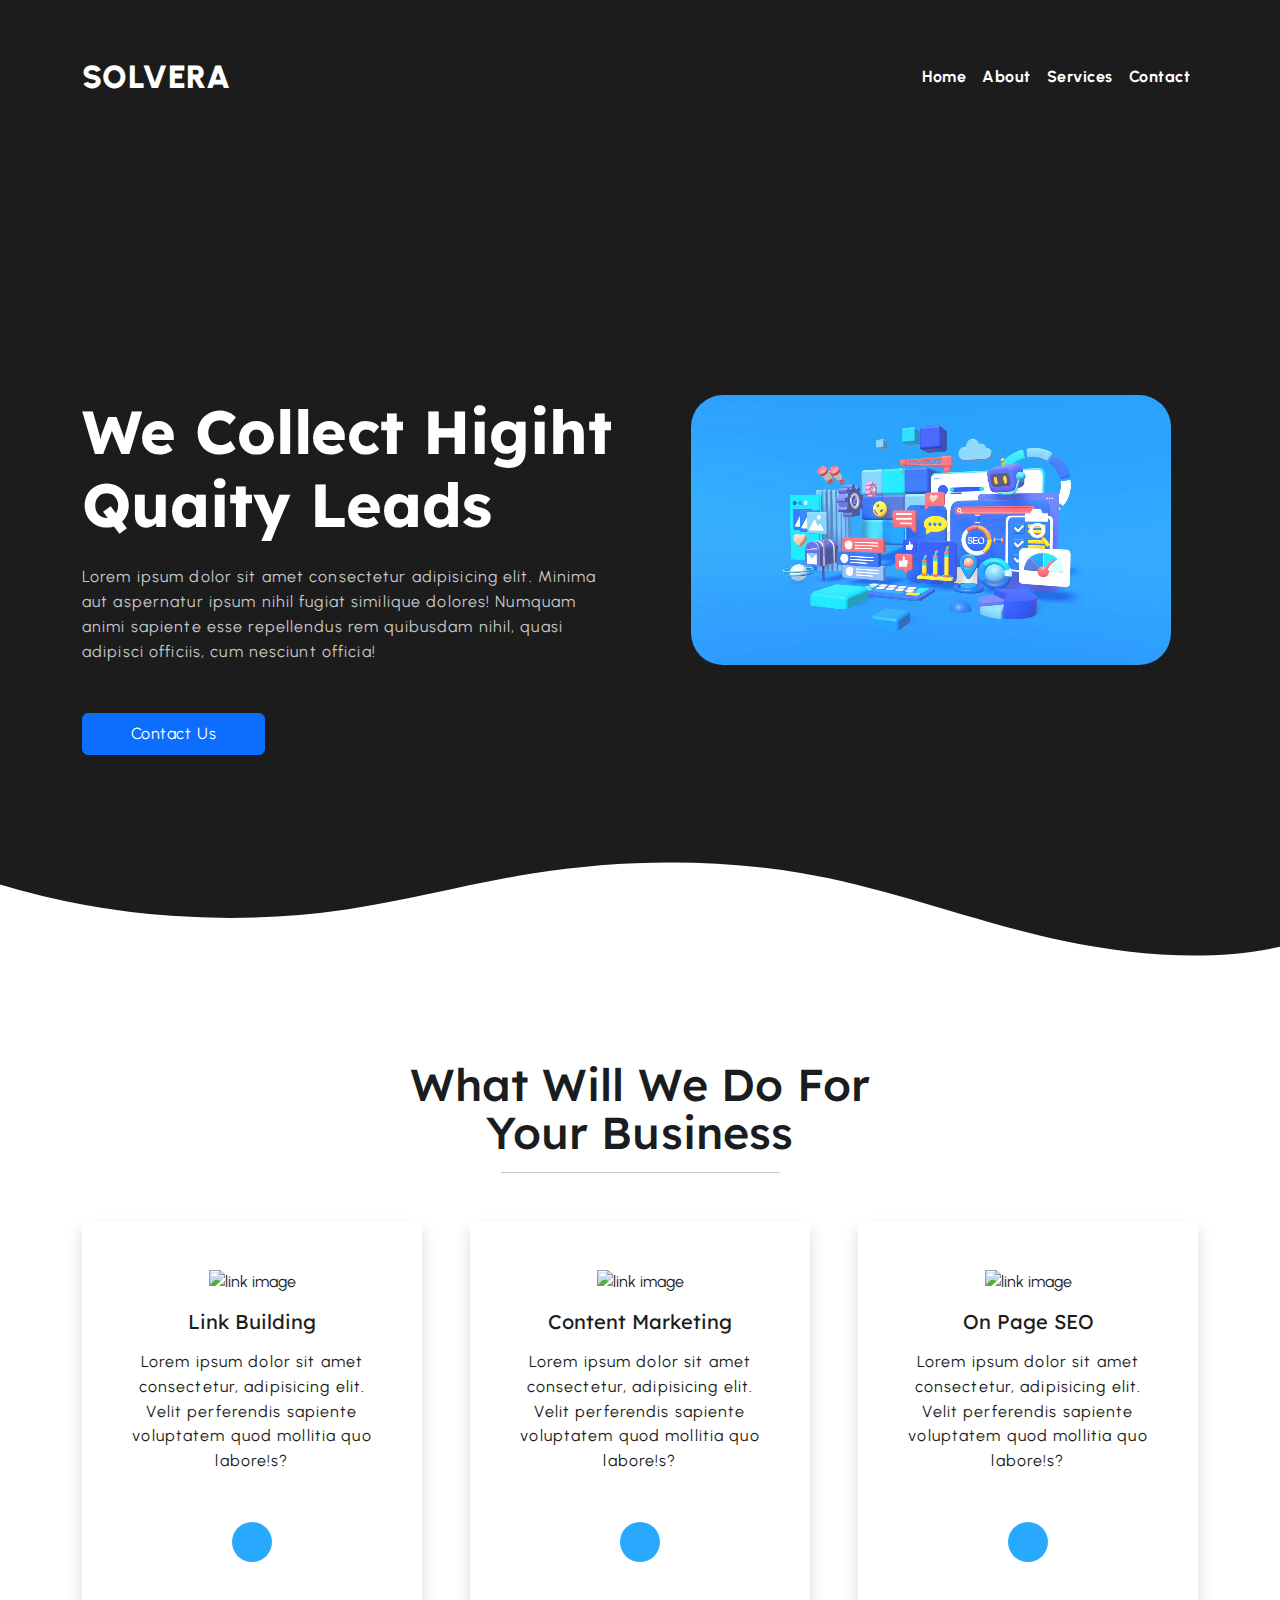
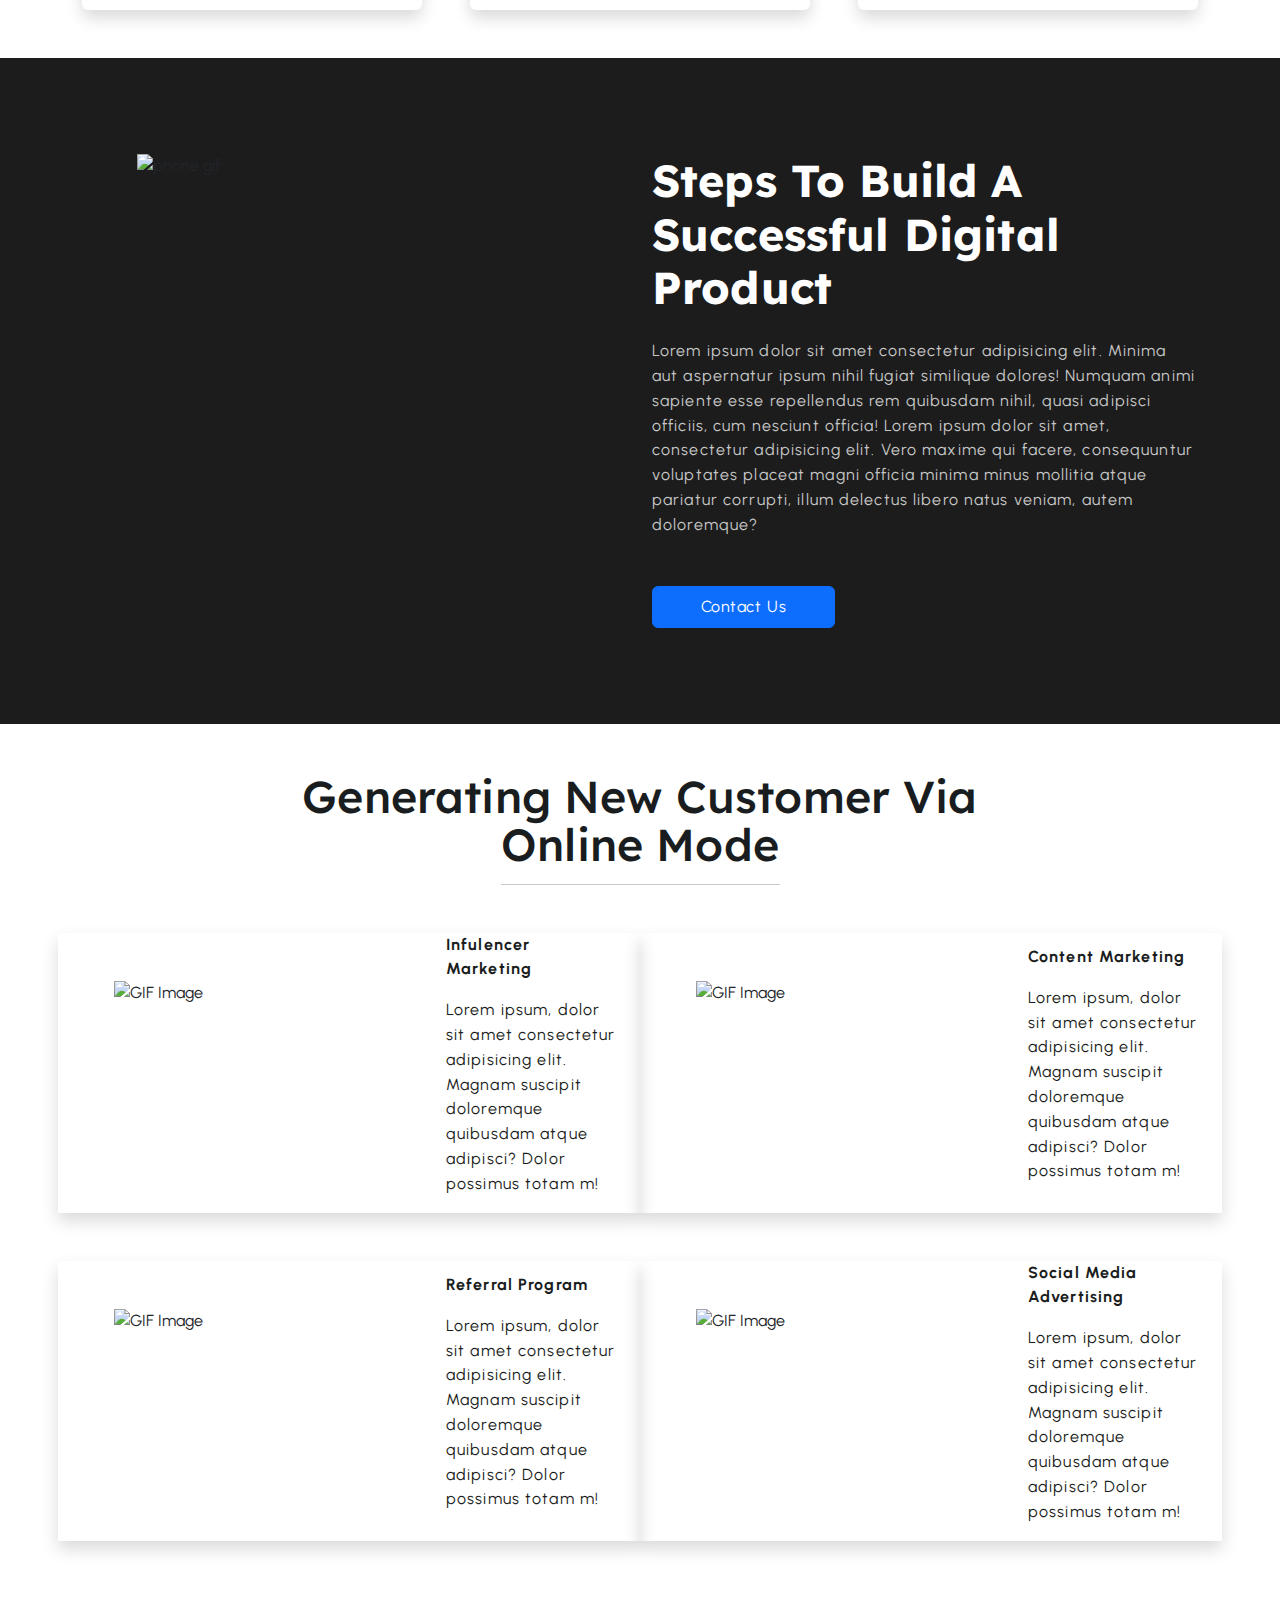
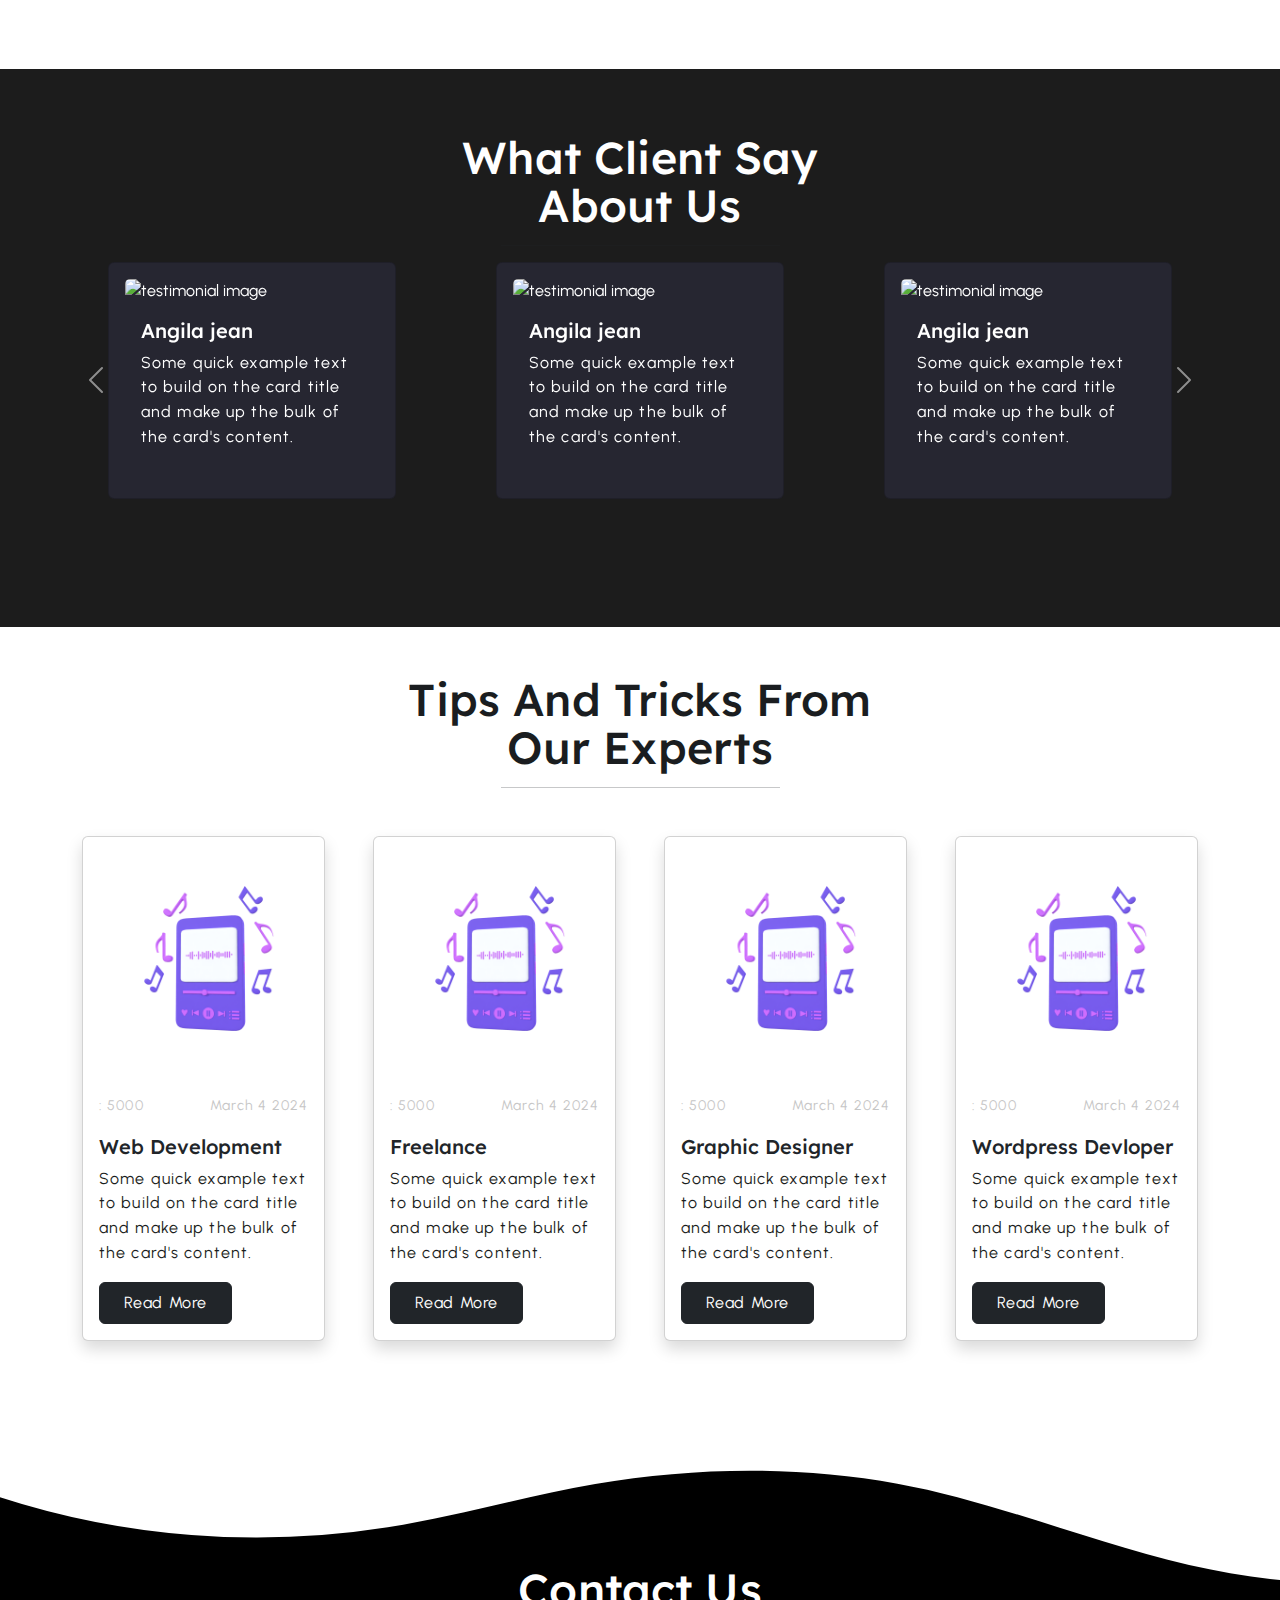
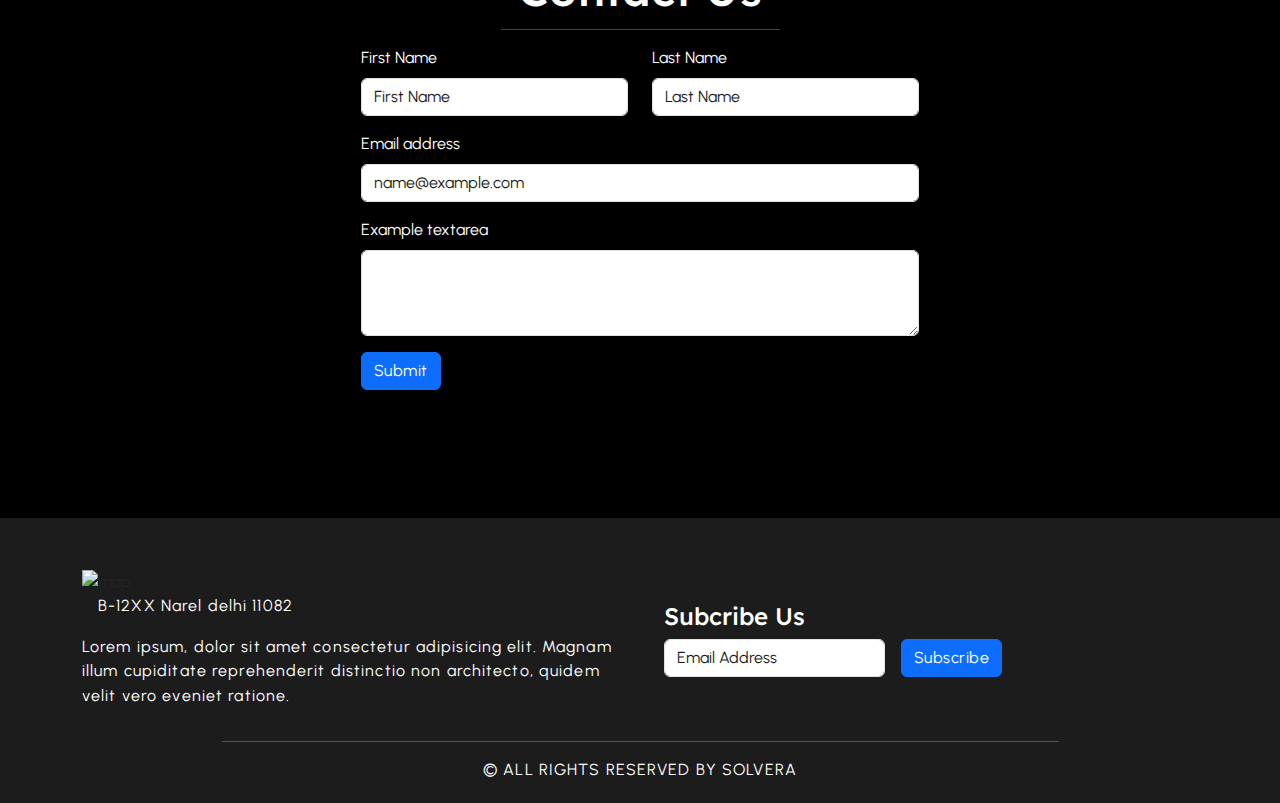
==== index.html @ 8ff08bad "first commit" ====
<!DOCTYPE html>
<html lang="en">
  <head>
    <meta charset="UTF-8" />
    <meta http-equiv="X-UA-Compatible" content="IE=edge" />
    <meta name="viewport" content="width=device-width, initial-scale=1.0" />
    <link
      rel="stylesheet"
      href="https://cdnjs.cloudflare.com/ajax/libs/font-awesome/6.5.2/css/all.min.css"
      integrity="sha512-SnH5WK+bZxgPHs44uWIX+LLJAJ9/2PkPKZ5QiAj6Ta86w+fsb2TkcmfRyVX3pBnMFcV7oQPJkl9QevSCWr3W6A=="
      crossorigin="anonymous"
      referrerpolicy="no-referrer"
    />
    <link
      href="https://cdn.jsdelivr.net/npm/bootstrap@5.3.3/dist/css/bootstrap.min.css"
      rel="stylesheet"
      integrity="sha384-QWTKZyjpPEjISv5WaRU9OFeRpok6YctnYmDr5pNlyT2bRjXh0JMhjY6hW+ALEwIH"
      crossorigin="anonymous"
    />
    <link rel="stylesheet" href="style.css" />
    <title>SOLVERA</title>
  </head>
  <body>
    <header>
      <!-- Navbar code start  -->
      <nav class="navbar navbar-expand-lg bg-color py-lg-5 pt-lg-5">
        <div class="container">
          <a class="navbar-brand text-white nav-logo" href="#">SOLVERA</a>
          <button
            class="navbar-toggler bg-white"
            type="button"
            data-bs-toggle="collapse"
            data-bs-target="#navbarSupportedContent"
            aria-controls="navbarSupportedContent"
            aria-expanded="false"
            aria-label="Toggle navigation"
          >
            <span class="navbar-toggler-icon"></span>
          </button>
          <div class="collapse navbar-collapse" id="navbarSupportedContent">
            <ul class="navbar-nav ms-auto mb-2 mb-lg-0">
              <li class="nav-item">
                <a
                  class="nav-link text-capitalize container-fluid"
                  href="#"
                  >Home</a
                >
              </li>
              <li class="nav-item">
                <a class="nav-link text-capitalize" href="#about">About</a>
              </li>
              <li class="nav-item">
                <a class="nav-link text-capitalize" href="#services">Services</a>
              </li>
              <li class="nav-item">
                <a class="nav-link text-capitalize" href="#contact-us">Contact</a>
              </li>
            </ul>
          </div>
        </div>
      </nav>
      <!-- Navbar code end -->
    </header>

    <main>
      <section class="bg-main bg-color hero-section py-md-3">
        <div class="container">
          <!-- hero section content start -->
          <div class="row g-5">
            <div
              class="col-12 col-lg-6 d-flex flex-column justify-content-lg-center align-items-lg-start justify-content-md-start"
            >
              <h1 class="text-capitalize fw-bolder text-white">
                We Collect Higiht Quaity Leads
              </h1>
              <p class="mt-3 mb-5 para-width text-light-grey">
                Lorem ipsum dolor sit amet consectetur adipisicing elit. Minima
                aut aspernatur ipsum nihil fugiat similique dolores! Numquam
                animi sapiente esse repellendus rem quibusdam nihil, quasi
                adipisci officiis, cum nesciunt officia!
              </p>
              <div class="text-center w-100 text-md-start">
                <button
                  type="button"
                  class="btn btn-primary px-5 py-2"
                  data-bs-toggle="tooltip"
                  data-bs-title="Contact Now"
                >
                  Contact Us
                </button>
              </div>
            </div>
            <!-- hero section content End -->

            <!-- hero section Video Start -->
            <div class="col-12 col-lg-6">
              <div class="text-center">
                <video
                  class="text-capitalize hero-video"
                  src="/images/hero.mp4"
                  loop
                  muted
                  autoplay
                >
                  Your Browser Does not support Video
                </video>
              </div>
            </div>
            <!-- hero section Video End -->
          </div>
        </div>
        <div class="custom-shape-divider-bottom-1720023391">
          <svg
            data-name="Layer 1"
            xmlns="http://www.w3.org/2000/svg"
            viewBox="0 0 1200 120"
            preserveAspectRatio="none"
          >
            <path
              d="M985.66,92.83C906.67,72,823.78,31,743.84,14.19c-82.26-17.34-168.06-16.33-250.45.39-57.84,11.73-114,31.07-172,41.86A600.21,600.21,0,0,1,0,27.35V120H1200V95.8C1132.19,118.92,1055.71,111.31,985.66,92.83Z"
              class="shape-fill"
            ></path>
          </svg>
        </div>
      </section>

      <section id="services" class="services">
        <div class="container text-center commmon-title fw-bold">
          <h2 class="common-heading text-capitalize">
            what will we do for <br />
            your business
          </h2>
          <hr class="w-25 mx-auto" />
        </div>
        <div class="container mt-5">
          <div class="row g-5">
            <div class="col-12 col-lg-4">
              <div class="text-center card-box rounded-2 p-5 shadow">
                <img
                  src="/images/link.gif"
                  alt="link image"
                  class="img-fluid"
                  width="200px"
                />
                <h5 class="my-3 fw-normal text-capitalize">link building</h5>
                <p class="mb-5">
                  Lorem ipsum dolor sit amet consectetur, adipisicing elit.
                  Velit perferendis sapiente voluptatem quod mollitia quo
                  labore!s?
                </p>
                <div class="d-flex justify-content-center align-items-center">
                  <a
                    href="#"
                    class="icon-span rounded-circle d-flex justify-content-center align-items-center"
                  >
                    <i class="fa-solid fa-arrow-right-long"></i>
                  </a>
                </div>
              </div>
            </div>
            <div class="col-12 col-lg-4">
              <div class="text-center card-box rounded-2 p-5 shadow">
                <img
                  src="/images/speaker.gif"
                  alt="link image"
                  class="img-fluid"
                  width="200px"
                />
                <h5 class="my-3 fw-normal text-capitalize">
                  content marketing
                </h5>
                <p class="mb-5">
                  Lorem ipsum dolor sit amet consectetur, adipisicing elit.
                  Velit perferendis sapiente voluptatem quod mollitia quo
                  labore!s?
                </p>
                <div class="d-flex justify-content-center align-items-center">
                  <a
                    href="#"
                    class="icon-span rounded-circle d-flex justify-content-center align-items-center"
                  >
                    <i class="fa-solid fa-arrow-right-long"></i>
                  </a>
                </div>
              </div>
            </div>
            <div class="col-12 col-lg-4">
              <div class="text-center card-box rounded-2 p-5 shadow">
                <img
                  src="/images/seo.gif"
                  alt="link image"
                  class="img-fluid"
                  width="200px"
                />
                <h5 class="my-3 fw-normal text-capitalize">On page SEO</h5>
                <p class="mb-5">
                  Lorem ipsum dolor sit amet consectetur, adipisicing elit.
                  Velit perferendis sapiente voluptatem quod mollitia quo
                  labore!s?
                </p>
                <div class="d-flex justify-content-center align-items-center">
                  <a
                    href="#"
                    class="icon-span rounded-circle d-flex justify-content-center align-items-center"
                  >
                    <i class="fa-solid fa-arrow-right-long"></i>
                  </a>
                </div>
              </div>
            </div>
          </div>
        </div>
      </section>

      <section  class="bg-color more-info-section">
        <div class="container">
          <div class="row">
            <!-- digital section Image Start -->
            <div class="col-12 col-lg-6 img-section ">
              <figure class="d-flex align-items-center justify-content-center">
                <img
                  src="/images/phone.gif"
                  alt="phone gif"
                  class="img-fluid"
                />
              </figure>
            </div>
            <!-- digital section Image End -->

            <!-- digital section content start -->
            <div
              class="col-12 col-lg-6 d-flex flex-column justify-content-center align-items-start"
            >
              <h1 class="text-capitalize fw-bolder text-white common-heading">
                Steps to build a <br />
                successful digital product
              </h1>
              <p class="mt-3 mb-5 para-width text-light-grey">
                Lorem ipsum dolor sit amet consectetur adipisicing elit. Minima
                aut aspernatur ipsum nihil fugiat similique dolores! Numquam
                animi sapiente esse repellendus rem quibusdam nihil, quasi
                adipisci officiis, cum nesciunt officia! Lorem ipsum dolor sit
                amet, consectetur adipisicing elit. Vero maxime qui facere,
                consequuntur voluptates placeat magni officia minima minus
                mollitia atque pariatur corrupti, illum delectus libero natus
                veniam, autem doloremque?
              </p>
              <div class="text-center w-100 text-md-start">
                <button
                  type="button"
                  class="btn btn-primary px-5 py-2"
                  data-bs-toggle="tooltip"
                  data-bs-title="Contact Now"
                >
                  Contact Us
                </button>
              </div>
            </div>
            <!-- digital section content End -->
          </div>
        </div>
      </section>

      <!-- online mode section start  -->
      <section class="common-section business-section" id="online-section">
        <div class="container text-center commmon-title fw-bold mt-5 mb-5">
          <h2 class="common-heading text-capitalize">
            generating new customer via <br />
            online mode
          </h2>
          <hr class="w-25 mx-auto" />
        </div>
        <div class="container">
          <div class="row g-5">
            <div class="col-12 col-lg-6 d-flex shadow">
              <div class="px-3 py-5">
                <img
                  src="/images/phone.gif"
                  alt="GIF Image"
                  class="d-md-block d-none img-fluid mx-3"
                  width="300px"
                />
              </div>
              <div class="d-flex flex-column justify-content-center align-item">
                <p class="mb-3 fw-bolder text-capitalize">
                  infulencer marketing
                </p>
                <p>
                  Lorem ipsum, dolor sit amet consectetur adipisicing elit.
                  Magnam suscipit doloremque quibusdam atque adipisci? Dolor
                  possimus totam m!
                </p>
              </div>
            </div>
            <div class="col-12 col-lg-6 d-flex shadow">
              <div class="px-3 py-5">
                <img
                  src="/images/phone.gif"
                  alt="GIF Image"
                  class="d-md-block d-none img-fluid mx-3"
                  width="300px"
                />
              </div>
              <div class="d-flex flex-column justify-content-center align-item">
                <p class="mb-3 fw-bolder text-capitalize">content marketing</p>
                <p>
                  Lorem ipsum, dolor sit amet consectetur adipisicing elit.
                  Magnam suscipit doloremque quibusdam atque adipisci? Dolor
                  possimus totam m!
                </p>
              </div>
            </div>
            <div class="col-12 col-lg-6 d-flex shadow">
              <div class="px-3 py-5">
                <img
                  src="/images/phone.gif"
                  alt="GIF Image"
                  class="d-md-block d-none img-fluid mx-3"
                  width="300px"
                />
              </div>
              <div class="d-flex flex-column justify-content-center align-item">
                <p class="mb-3 fw-bolder text-capitalize">referral program</p>
                <p>
                  Lorem ipsum, dolor sit amet consectetur adipisicing elit.
                  Magnam suscipit doloremque quibusdam atque adipisci? Dolor
                  possimus totam m!
                </p>
              </div>
            </div>
            <div class="col-12 col-lg-6 d-flex shadow">
              <div class="px-3 py-5">
                <img
                  src="/images/phone.gif"
                  alt="GIF Image"
                  class="d-md-block d-none img-fluid mx-3"
                  width="300px"
                />
              </div>
              <div class="d-flex flex-column justify-content-center align-item">
                <p class="mb-3 fw-bolder text-capitalize">
                  social media advertising
                </p>
                <p>
                  Lorem ipsum, dolor sit amet consectetur adipisicing elit.
                  Magnam suscipit doloremque quibusdam atque adipisci? Dolor
                  possimus totam m!
                </p>
              </div>
            </div>
          </div>
        </div>
      </section>
      <!-- online mode section end  -->

      <!-- testimonial section start  -->
      <section id="about" class="common-section bg-color pt-3">
        <div class="container text-center commmon-title fw-bold mt-5">
          <h2 class="common-heading text-capitalize text-white">
            what client say<br />
            about us
          </h2>
          <hr class="w-25 mx-auto" />
        </div>

        <div
          id="carouselExampleAutoplaying"
          class="carousel slide"
          data-bs-ride="carousel"
        >
          <div class="carousel-inner">
            <div class="carousel-item active">
              <div class="container">
                <div class="row g-5">
                  <div class="col-lg-4 col-12 col-md-6">
                    <div
                      class="d-flex justify-content-center align-items-center"
                    >
                      <div class="card p-3" style="width: 18rem">
                        <img
                          src="https://images.pexels.com/photos/415829/pexels-photo-415829.jpeg?auto=compress&cs=tinysrgb&w=1260&h=750&dpr=1"
                          class="card-img-top"
                          alt="testimonial image"
                        />
                        <div class="card-body">
                          <h5 class="card-title">Angila jean</h5>
                          <p class="card-text">
                            Some quick example text to build on the card title
                            and make up the bulk of the card's content.
                          </p>
                          <div>
                            <i class="fa-solid fa-star"></i>
                            <i class="fa-solid fa-star"></i>
                            <i class="fa-solid fa-star"></i>
                            <i class="fa-solid fa-star"></i>
                            <i class="fa-solid fa-star"></i>
                          </div>
                        </div>
                      </div>
                    </div>
                  </div>
                  <div class="col-lg-4 col-12 col-md-6 d-none d-md-block">
                    <div
                      class="d-flex justify-content-center align-items-center"
                    >
                      <div class="card p-3" style="width: 18rem">
                        <img
                          src="https://images.pexels.com/photos/415829/pexels-photo-415829.jpeg?auto=compress&cs=tinysrgb&w=1260&h=750&dpr=1"
                          class="card-img-top"
                          alt="testimonial image"
                        />
                        <div class="card-body">
                          <h5 class="card-title">Angila jean</h5>
                          <p class="card-text">
                            Some quick example text to build on the card title
                            and make up the bulk of the card's content.
                          </p>
                          <div>
                            <i class="fa-solid fa-star"></i>
                            <i class="fa-solid fa-star"></i>
                            <i class="fa-solid fa-star"></i>
                            <i class="fa-solid fa-star"></i>
                            <i class="fa-solid fa-star"></i>
                          </div>
                        </div>
                      </div>
                    </div>
                  </div>
                  <div class="col-lg-4 col-12 col-md-6 d-none d-md-none d-lg-block">
                    <div
                      class="d-flex justify-content-center align-items-center"
                    >
                      <div class="card p-3" style="width: 18rem">
                        <img
                          src="https://images.pexels.com/photos/415829/pexels-photo-415829.jpeg?auto=compress&cs=tinysrgb&w=1260&h=750&dpr=1"
                          class="card-img-top"
                          alt="testimonial image"
                        />
                        <div class="card-body">
                          <h5 class="card-title">Angila jean</h5>
                          <p class="card-text">
                            Some quick example text to build on the card title
                            and make up the bulk of the card's content.
                          </p>
                          <div>
                            <i class="fa-solid fa-star"></i>
                            <i class="fa-solid fa-star"></i>
                            <i class="fa-solid fa-star"></i>
                            <i class="fa-solid fa-star"></i>
                            <i class="fa-solid fa-star"></i>
                          </div>
                        </div>
                      </div>
                    </div>
                  </div>
                </div>
              </div>
            </div>
            <div class="carousel-item">
              <div class="container">
                <div class="row g-5">
                  <div class="col-lg-4 col-12 col-md-6">
                    <div
                      class="d-flex justify-content-center align-items-center"
                    >
                      <div class="card p-3" style="width: 18rem">
                        <img
                          src="https://images.pexels.com/photos/415829/pexels-photo-415829.jpeg?auto=compress&cs=tinysrgb&w=1260&h=750&dpr=1"
                          class="card-img-top"
                          alt="testimonial image"
                        />
                        <div class="card-body">
                          <h5 class="card-title">Angila jean</h5>
                          <p class="card-text">
                            Some quick example text to build on the card title
                            and make up the bulk of the card's content.
                          </p>
                          <div>
                            <i class="fa-solid fa-star"></i>
                            <i class="fa-solid fa-star"></i>
                            <i class="fa-solid fa-star"></i>
                            <i class="fa-solid fa-star"></i>
                            <i class="fa-solid fa-star"></i>
                          </div>
                        </div>
                      </div>
                    </div>
                  </div>
                  <div class="col-lg-4 col-12 col-md-6 d-none d-md-block">
                    <div
                      class="d-flex justify-content-center align-items-center"
                    >
                      <div class="card p-3" style="width: 18rem">
                        <img
                          src="https://images.pexels.com/photos/415829/pexels-photo-415829.jpeg?auto=compress&cs=tinysrgb&w=1260&h=750&dpr=1"
                          class="card-img-top"
                          alt="testimonial image"
                        />
                        <div class="card-body">
                          <h5 class="card-title">Angila jean</h5>
                          <p class="card-text">
                            Some quick example text to build on the card title
                            and make up the bulk of the card's content.
                          </p>
                          <div>
                            <i class="fa-solid fa-star"></i>
                            <i class="fa-solid fa-star"></i>
                            <i class="fa-solid fa-star"></i>
                            <i class="fa-solid fa-star"></i>
                            <i class="fa-solid fa-star"></i>
                          </div>
                        </div>
                      </div>
                    </div>
                  </div>
                  <div class="col-lg-4 col-12 col-md-6 d-none d-md-none d-lg-block">
                    <div
                      class="d-flex justify-content-center align-items-center"
                    >
                      <div class="card p-3" style="width: 18rem">
                        <img
                          src="https://images.pexels.com/photos/415829/pexels-photo-415829.jpeg?auto=compress&cs=tinysrgb&w=1260&h=750&dpr=1"
                          class="card-img-top"
                          alt="testimonial image"
                        />
                        <div class="card-body">
                          <h5 class="card-title">Angila jean</h5>
                          <p class="card-text">
                            Some quick example text to build on the card title
                            and make up the bulk of the card's content.
                          </p>
                          <div>
                            <i class="fa-solid fa-star"></i>
                            <i class="fa-solid fa-star"></i>
                            <i class="fa-solid fa-star"></i>
                            <i class="fa-solid fa-star"></i>
                            <i class="fa-solid fa-star"></i>
                          </div>
                        </div>
                      </div>
                    </div>
                  </div>
                </div>
              </div>
            </div>
            <div class="carousel-item">
              <div class="container">
                <div class="row g-5">
                  <div class="col-lg-4 col-12 col-md-6">
                    <div
                      class="d-flex justify-content-center align-items-center"
                    >
                      <div class="card p-3" style="width: 18rem">
                        <img
                          src="https://images.pexels.com/photos/415829/pexels-photo-415829.jpeg?auto=compress&cs=tinysrgb&w=1260&h=750&dpr=1"
                          class="card-img-top"
                          alt="testimonial image"
                        />
                        <div class="card-body">
                          <h5 class="card-title">Angila jean</h5>
                          <p class="card-text">
                            Some quick example text to build on the card title
                            and make up the bulk of the card's content.
                          </p>
                          <div>
                            <i class="fa-solid fa-star"></i>
                            <i class="fa-solid fa-star"></i>
                            <i class="fa-solid fa-star"></i>
                            <i class="fa-solid fa-star"></i>
                            <i class="fa-solid fa-star"></i>
                          </div>
                        </div>
                      </div>
                    </div>
                  </div>
                  <div class="col-lg-4 col-12 col-md-6 d-none d-md-block">
                    <div
                      class="d-flex justify-content-center align-items-center"
                    >
                      <div class="card p-3" style="width: 18rem">
                        <img
                          src="https://images.pexels.com/photos/415829/pexels-photo-415829.jpeg?auto=compress&cs=tinysrgb&w=1260&h=750&dpr=1"
                          class="card-img-top"
                          alt="testimonial image"
                        />
                        <div class="card-body">
                          <h5 class="card-title">Angila jean</h5>
                          <p class="card-text">
                            Some quick example text to build on the card title
                            and make up the bulk of the card's content.
                          </p>
                          <div>
                            <i class="fa-solid fa-star"></i>
                            <i class="fa-solid fa-star"></i>
                            <i class="fa-solid fa-star"></i>
                            <i class="fa-solid fa-star"></i>
                            <i class="fa-solid fa-star"></i>
                          </div>
                        </div>
                      </div>
                    </div>
                  </div>
                  <div class="col-lg-4 col-12 col-md-6 d-none d-md-none d-lg-block">
                    <div
                      class="d-flex justify-content-center align-items-center"
                    >
                      <div class="card p-3" style="width: 18rem">
                        <img
                          src="https://images.pexels.com/photos/415829/pexels-photo-415829.jpeg?auto=compress&cs=tinysrgb&w=1260&h=750&dpr=1"
                          class="card-img-top"
                          alt="testimonial image"
                        />
                        <div class="card-body">
                          <h5 class="card-title">Angila jean</h5>
                          <p class="card-text">
                            Some quick example text to build on the card title
                            and make up the bulk of the card's content.
                          </p>
                          <div>
                            <i class="fa-solid fa-star"></i>
                            <i class="fa-solid fa-star"></i>
                            <i class="fa-solid fa-star"></i>
                            <i class="fa-solid fa-star"></i>
                            <i class="fa-solid fa-star"></i>
                          </div>
                        </div>
                      </div>
                    </div>
                  </div>
                </div>
              </div>
            </div>
          </div>
          <button
            class="carousel-control-prev"
            type="button"
            data-bs-target="#carouselExampleAutoplaying"
            data-bs-slide="prev"
          >
            <span class="carousel-control-prev-icon" aria-hidden="true"></span>
            <span class="visually-hidden">Previous</span>
          </button>
          <button
            class="carousel-control-next"
            type="button"
            data-bs-target="#carouselExampleAutoplaying"
            data-bs-slide="next"
          >
            <span class="carousel-control-next-icon" aria-hidden="true"></span>
            <span class="visually-hidden">Next</span>
          </button>
        </div>
      </section>
      <!-- testimonial section end  -->

      <!-- expert pannel section start -->
      <section class="common-section">
        <div class="container text-center commmon-title fw-bold mt-5 mb-5">
          <h2 class="common-heading text-capitalize">
            tips and tricks from <br />
            our experts
          </h2>
          <hr class="w-25 mx-auto" />
        </div>
        <div class="container">
          <div class="row g-5">
            <div class="col-12 col-md-6 col-lg-3">
              <div class="d-flex justify-content-center align-items-center">
                <div class="card shadow" style="width: 18rem">
                  <img
                    src="images/music.png"
                    class="card-img-top"
                    alt="music png"
                  />
                  <div class="card-body">
                    <div
                      class="d-flex justify-content-between align-items-center"
                    >
                      <p class="small text-light-grey">
                        <i class="fa-solid fa-book-open-reader"></i> : 5000
                      </p>
                      <p class="small text-light-grey text-capitalize">
                        march 4 2024
                      </p>
                    </div>
                    <h5 class="card-title">Web Development</h5>
                    <p class="card-text">
                      Some quick example text to build on the card title and
                      make up the bulk of the card's content.
                    </p>
                    <a href="#" class="btn btn-dark px-4 py-2">Read More</a>
                  </div>
                </div>
              </div>
            </div>
            <div class="col-12 col-md-6 col-lg-3">
              <div class="d-flex justify-content-center align-items-center">
                <div class="card shadow" style="width: 18rem">
                  <img
                    src="images/music.png"
                    class="card-img-top"
                    alt="music png"
                  />
                  <div class="card-body">
                    <div
                      class="d-flex justify-content-between align-items-center"
                    >
                      <p class="small text-light-grey">
                        <i class="fa-solid fa-book-open-reader"></i> : 5000
                      </p>
                      <p class="small text-light-grey text-capitalize">
                        march 4 2024
                      </p>
                    </div>
                    <h5 class="card-title">Freelance</h5>
                    <p class="card-text">
                      Some quick example text to build on the card title and
                      make up the bulk of the card's content.
                    </p>
                    <a href="#" class="btn btn-dark px-4 py-2">Read More</a>
                  </div>
                </div>
              </div>
            </div>
            <div class="col-12 col-md-6 col-lg-3">
              <div class="d-flex justify-content-center align-items-center">
                <div class="card shadow" style="width: 18rem">
                  <img
                    src="images/music.png"
                    class="card-img-top"
                    alt="music png"
                  />
                  <div class="card-body">
                    <div
                      class="d-flex justify-content-between align-items-center"
                    >
                      <p class="small text-light-grey">
                        <i class="fa-solid fa-book-open-reader"></i> : 5000
                      </p>
                      <p class="small text-light-grey text-capitalize">
                        march 4 2024
                      </p>
                    </div>
                    <h5 class="card-title">Graphic Designer</h5>
                    <p class="card-text">
                      Some quick example text to build on the card title and
                      make up the bulk of the card's content.
                    </p>
                    <a href="#" class="btn btn-dark px-4 py-2">Read More</a>
                  </div>
                </div>
              </div>
            </div>
            <div class="col-12 col-md-6 col-lg-3">
              <div class="d-flex justify-content-center align-items-center">
                <div class="card shadow" style="width: 18rem">
                  <img
                    src="images/music.png"
                    class="card-img-top"
                    alt="music png"
                  />
                  <div class="card-body">
                    <div
                      class="d-flex justify-content-between align-items-center"
                    >
                      <p class="small text-light-grey">
                        <i class="fa-solid fa-book-open-reader"></i> : 5000
                      </p>
                      <p class="small text-light-grey text-capitalize">
                        march 4 2024
                      </p>
                    </div>
                    <h5 class="card-title">Wordpress Devloper</h5>
                    <p class="card-text">
                      Some quick example text to build on the card title and
                      make up the bulk of the card's content.
                    </p>
                    <a href="#" class="btn btn-dark px-4 py-2">Read More</a>
                  </div>
                </div>
              </div>
            </div>
          </div>
        </div>
      </section>
      <!-- expert pannel section end  -->

      <!-- contact us section start  -->
      <section id="contact-us" class="contact-us common-section text-white bg-black pt-5">
        <div class="custom-shape-divider-top-1720080139">
          <svg
            data-name="Layer 1"
            xmlns="http://www.w3.org/2000/svg"
            viewBox="0 0 1200 120"
            preserveAspectRatio="none"
          >
            <path
              d="M321.39,56.44c58-10.79,114.16-30.13,172-41.86,82.39-16.72,168.19-17.73,250.45-.39C823.78,31,906.67,72,985.66,92.83c70.05,18.48,146.53,26.09,214.34,3V0H0V27.35A600.21,600.21,0,0,0,321.39,56.44Z"
              class="shape-fill"
            ></path>
          </svg>
        </div>
        <div class="container text-center commmon-title fw-bold mt-5">
          <h2 class="common-heading text-capitalize text-white">contact us</h2>
          <hr class="w-25 mx-auto" />
        </div>

        <div class="container">
          <div class="form-section w-50 mx-auto">
            <form>
              <div>
                <div class="row">
                    <div class="mb-3 col-lg-6 col-12">
                        <label for="exampleFormControlInput1" class="form-label"
                          >First Name</label
                        >
                        <input
                          type="name"
                          class="form-control "
                          id="exampleFormControlInput1"
                          placeholder="First Name"
                          
                          
                        />
                      </div>
                  <div class="col-lg-6 mb-3 col-12">
                    <label for="exampleFormControlInput1" class="form-label"
                      >Last Name</label
                    >
                    <input
                      type="email"
                      class="form-control"
                      id="exampleFormControlInput1"
                      placeholder="Last Name"
                    />
                  </div>
                </div>
              </div>
              <div class="mb-3">
                <label for="exampleFormControlInput1" class="form-label">Email address</label>
                <input type="email" class="form-control" id="exampleFormControlInput1" placeholder="name@example.com">
              </div>
              <div class="mb-3">
                <label for="exampleFormControlTextarea1" class="form-label"
                  >Example textarea</label
                >
                <textarea
                  class="form-control"
                  id="exampleFormControlTextarea1"
                  rows="3"
                ></textarea>
              </div>

              <button type="submit" class="btn btn-primary">Submit</button>
            </form>
          </div>
        </div>
      </section>
      <!-- contact us section end  -->
    </main>

    <!-- footer start  -->
    <footer class="footer-section py-1">
      <div class="container mt-5">
        <div class="row g-5">
           <div class="col-12 col-lg-6 col-md-6 d-flex flex-column justify-content-center align-items-start">
              <img src="/images/map.gif"  alt="map" width="200px">
              <p class="text-white"><span><i class="fa-solid fa-location-dot pe-3"></i></span>B-12XX Narel delhi 11082</p>
              <p class="text-white">Lorem ipsum, dolor sit amet consectetur adipisicing elit. Magnam illum cupiditate reprehenderit distinctio non architecto, quidem velit vero eveniet ratione.</p>
           </div>
         <div class="col-12 col-lg-6 col-md-6 d-flex  flex-column justify-content-center align-items-start">
            <h4 class="text-white">Subcribe Us</h4>
            <form >
              <div class="mb-3 d-flex gap-3" >
                <input
                  type="name"
                  class="form-control "
                  id="exampleFormControlInput1"
                  placeholder="Email Address"
                  
                />
                <button class="btn btn-primary">Subscribe</button>
              </div>
            </form>
          </div>
      </div> 
      <hr class="text-white w-75 mx-auto">     
      <p class="text-white text-center text-uppercase">© ALL RIGHTS reserved BY SOLVERA </p>
    </footer>
    <!-- footer end  -->
    <script
      src="https://cdn.jsdelivr.net/npm/bootstrap@5.3.3/dist/js/bootstrap.bundle.min.js"
      integrity="sha384-YvpcrYf0tY3lHB60NNkmXc5s9fDVZLESaAA55NDzOxhy9GkcIdslK1eN7N6jIeHz"
      crossorigin="anonymous"
    ></script>
    <script src="script.js"></script>
  </body>
</html>
---- style.css ----
@import url('https://fonts.googleapis.com/css2?family=Josefin+Sans:ital,wght@0,100..700;1,100..700&family=Lexend+Deca:wght@100..900&family=Urbanist:ital,wght@0,100..900;1,100..900&display=swap');

*{
    margin: 0;
    padding: 0;
    box-sizing: border-box;
    font-family: "Urbanist" , sans-serif;
   
}

:root{
    --bs-dark-color: #1a1d20;
    --bs-dark-primary: #1c1c1c;
    --bs-main-color: #ffffff;
    --bs-primary-color: #c6c6c6;
    --bs-secondary-color: #29a9fd;
    --bs-supporting-color: #c850c0;
}

h1,h2,h3,h4,h5{
    font-family: 'Lexend Deca', sans-serif;
    color: var(--bs-dark-color);
}

h1{
    font-size: 3.8rem;
}

h2{
    line-height: 3rem;
    font-weight: 600;
    font-size: 3.4rem;
}

p{
    font-weight: 400;
    font-size: 1rem;
    color: var(--bs-dark-color);
    letter-spacing: 0.07rem;
    line-height: 1.55rem;
    font-synthesis: none;
    text-rendering: optimizeLegibility;
}

a{
    text-decoration: none;
}

li{
    list-style: none;
}

button,a{
    font-size: 1.15rem;
    letter-spacing: 0.03rem;
    word-spacing: .1rem;
}

.common-heading{
    font-size: 2.8rem;
    font-weight: 500;
    letter-spacing: 0.01rem;
}

.common-title{
    margin-bottom: 4.2rem;
}

.common-section{
    padding: 0 0 8rem 0;
}

/* navbar start  */
.nav-logo{
    font-size: 2rem;
    font-weight: 900;
}
.nav-link{
    color: var(--bs-main-color);
    font-weight: bold;
}

.nav-link:hover{
    color: var(--bs-secondary-color)
}

/* hero section start  */
.hero-section .container{
    display: grid;
    place-content: center;
    height: inherit;

}

.bg-main {
    height: 90vh;
    position: relative;
}

.text-light-grey{
    color: var(--bs-primary-color);
}

.bg-color{
    background-color: var(--bs-dark-primary);
}

.bg-theme{
    color: var(--bs-supporting-color);
    background-image: none!important;
}
.hero-video{
    width: 30rem;
    border-radius: 2rem;
}

.custom-shape-divider-bottom-1720023391 {
    position: absolute;
    bottom: 0;
    left: 0;
    width: 100%;
    overflow: hidden;
    line-height: 0;
}

.custom-shape-divider-bottom-1720023391 svg {
    position: relative;
    display: block;
    width: calc(101% + 1.3px);
    height: 103px;
}

.custom-shape-divider-bottom-1720023391 .shape-fill {
    fill: #FFFFFF;
}

/* services section start  */
.services{
    padding: 6rem 0 3rem 0;
}

.icon-span{
    width: 2.5rem;
    height: 2.5rem;
    background-color: var(--bs-secondary-color);
    color: var(--bs-main-color);
}

.card-box:hover{
    box-shadow: rgba(149,157,165,0.2) 0 8px 24px;
}

.more-info-section{
    background-image: linear-gradient(rgba(22,22,22,0.7) , rgba(22,22,22,0.9)), url("https://images.pexels.com/photos/316093/pexels-photo-316093.jpeg?auto=compress&cs=tinysrgb&w=1260&h=750&dpr=1");
    background-size: cover;
    background-position: center;
    background-repeat: no-repeat;
    background-attachment: fixed;
    padding: 6rem 0;
    overflow: hidden;
}


.more-info-section .img-section{
    position: relative;
}

.more-info-section .img-section img{
    width: 80%;
}

/* carsouel start  */
.carousel .card{
    background-color: #262631;
    color: var(--bs-main-color);
    transition: all 0.3s linear;
}

.carousel-inner .card p{
    color: var(--bs-main-color);
    transition: all 0.3s linear;
}

.carousel-inner .card:hover{
    background-color: var(--bs-main-color);
    color: var(--bs-dark-color);
}

.carousel-inner .card:hover p{
    color: var(--bs-dark-color);
}

.fa-star,.fa-star-half{
    color: var(--bs-supporting-color);
}

/* contact us start  */

.contact-us{
    position: relative;
}

.custom-shape-divider-top-1720080139 {
    position: absolute;
    top: 0;
    left: 0;
    width: 100%;
    overflow: hidden;
    line-height: 0;
}

.custom-shape-divider-top-1720080139 svg {
    position: relative;
    display: block;
    width: calc(113% + 1.3px);
    height: 124px;
}

.custom-shape-divider-top-1720080139 .shape-fill {
    fill: #FFFFFF;
}

.form-control::-webkit-input-placeholder {
    color: var(--bs-dark-color) !important;
  }
/* contact us end  */

/* footer section start  */
.footer-section{
    background-color: var(--bs-dark-primary);
}
/* footer section end  */

/* responive start  */
@media screen and (max-width:768px){
    h1{
        font-size:2rem;
    }

    .hero-section .container{
        height: auto;
    }
    .bg-main{
        height: 120vh;
    }
}

@media screen and (max-width:576px){
    h1{
        font-size:1.5rem;
    }

    .bg-main{
        height: 120vh;
    }
    
    .hero-video{
        width: 20rem;
        border-radius: 1rem;
    }
}
/* responive end  */
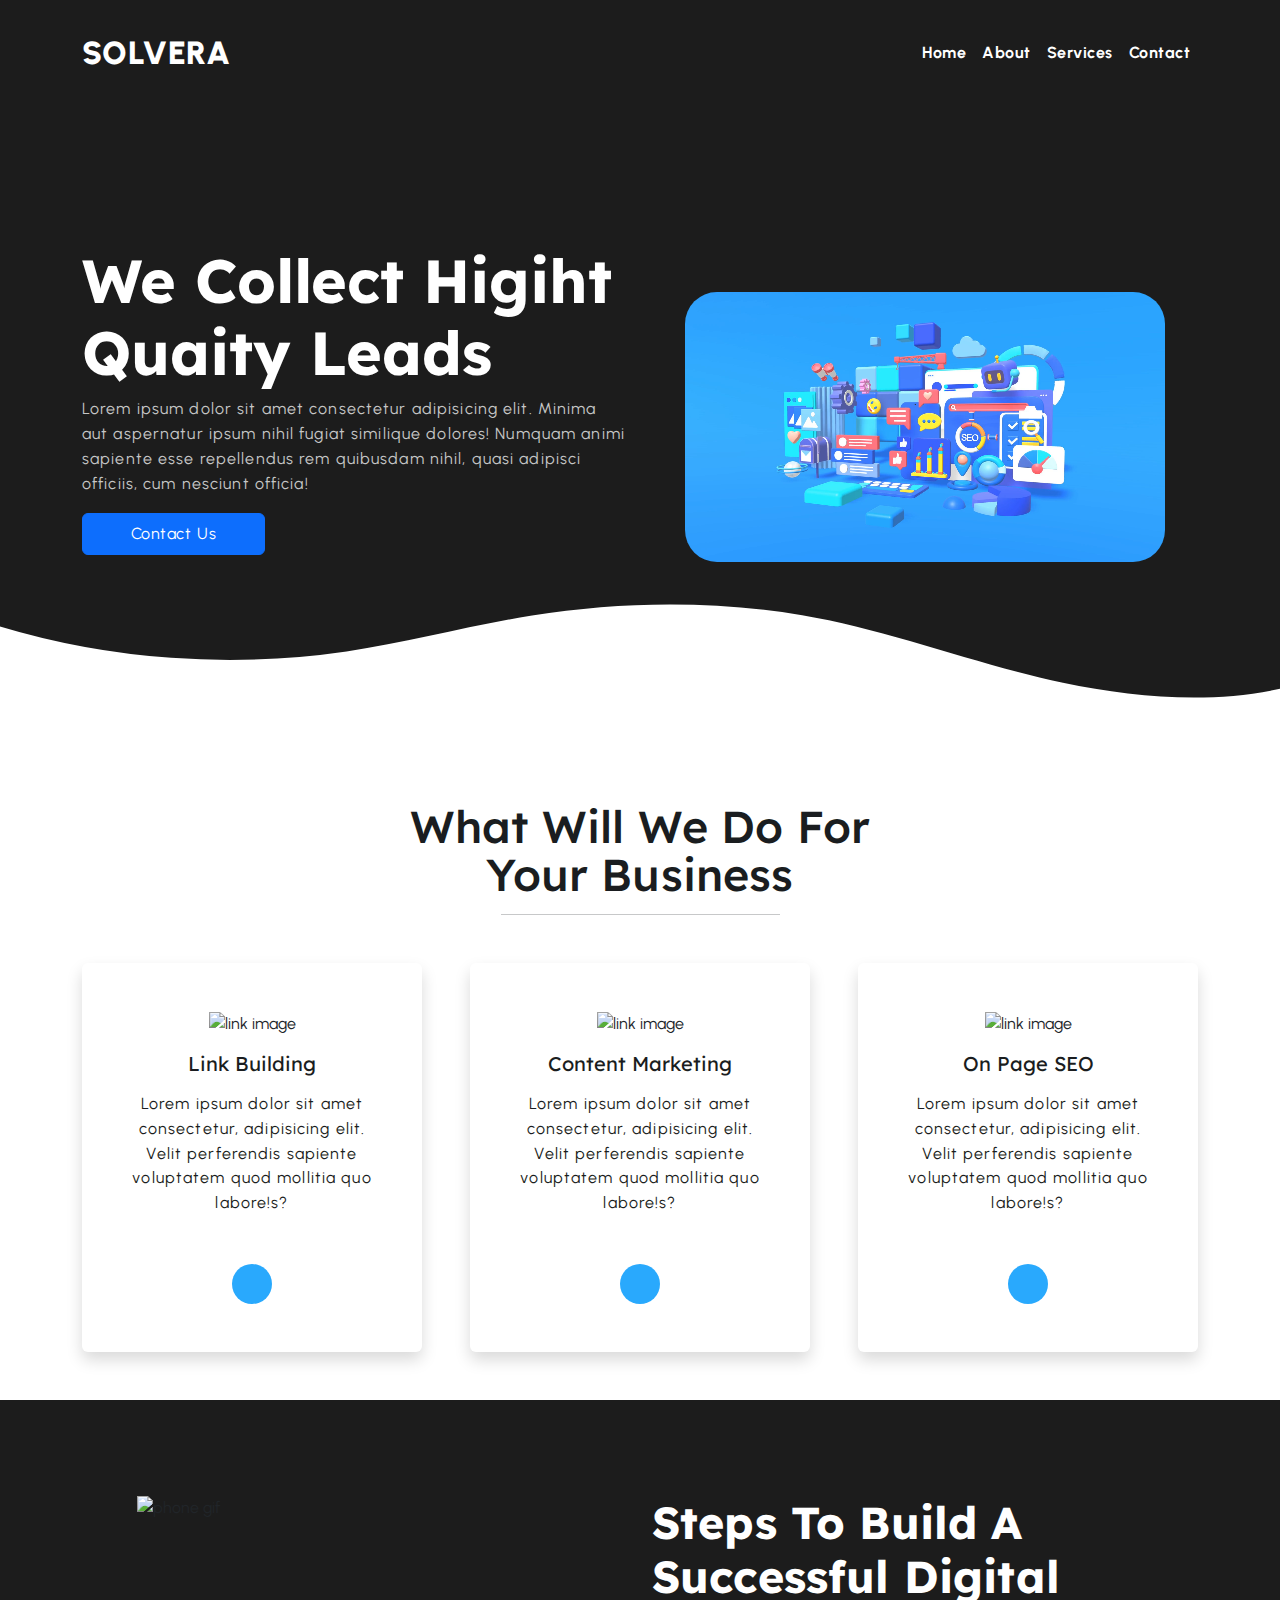
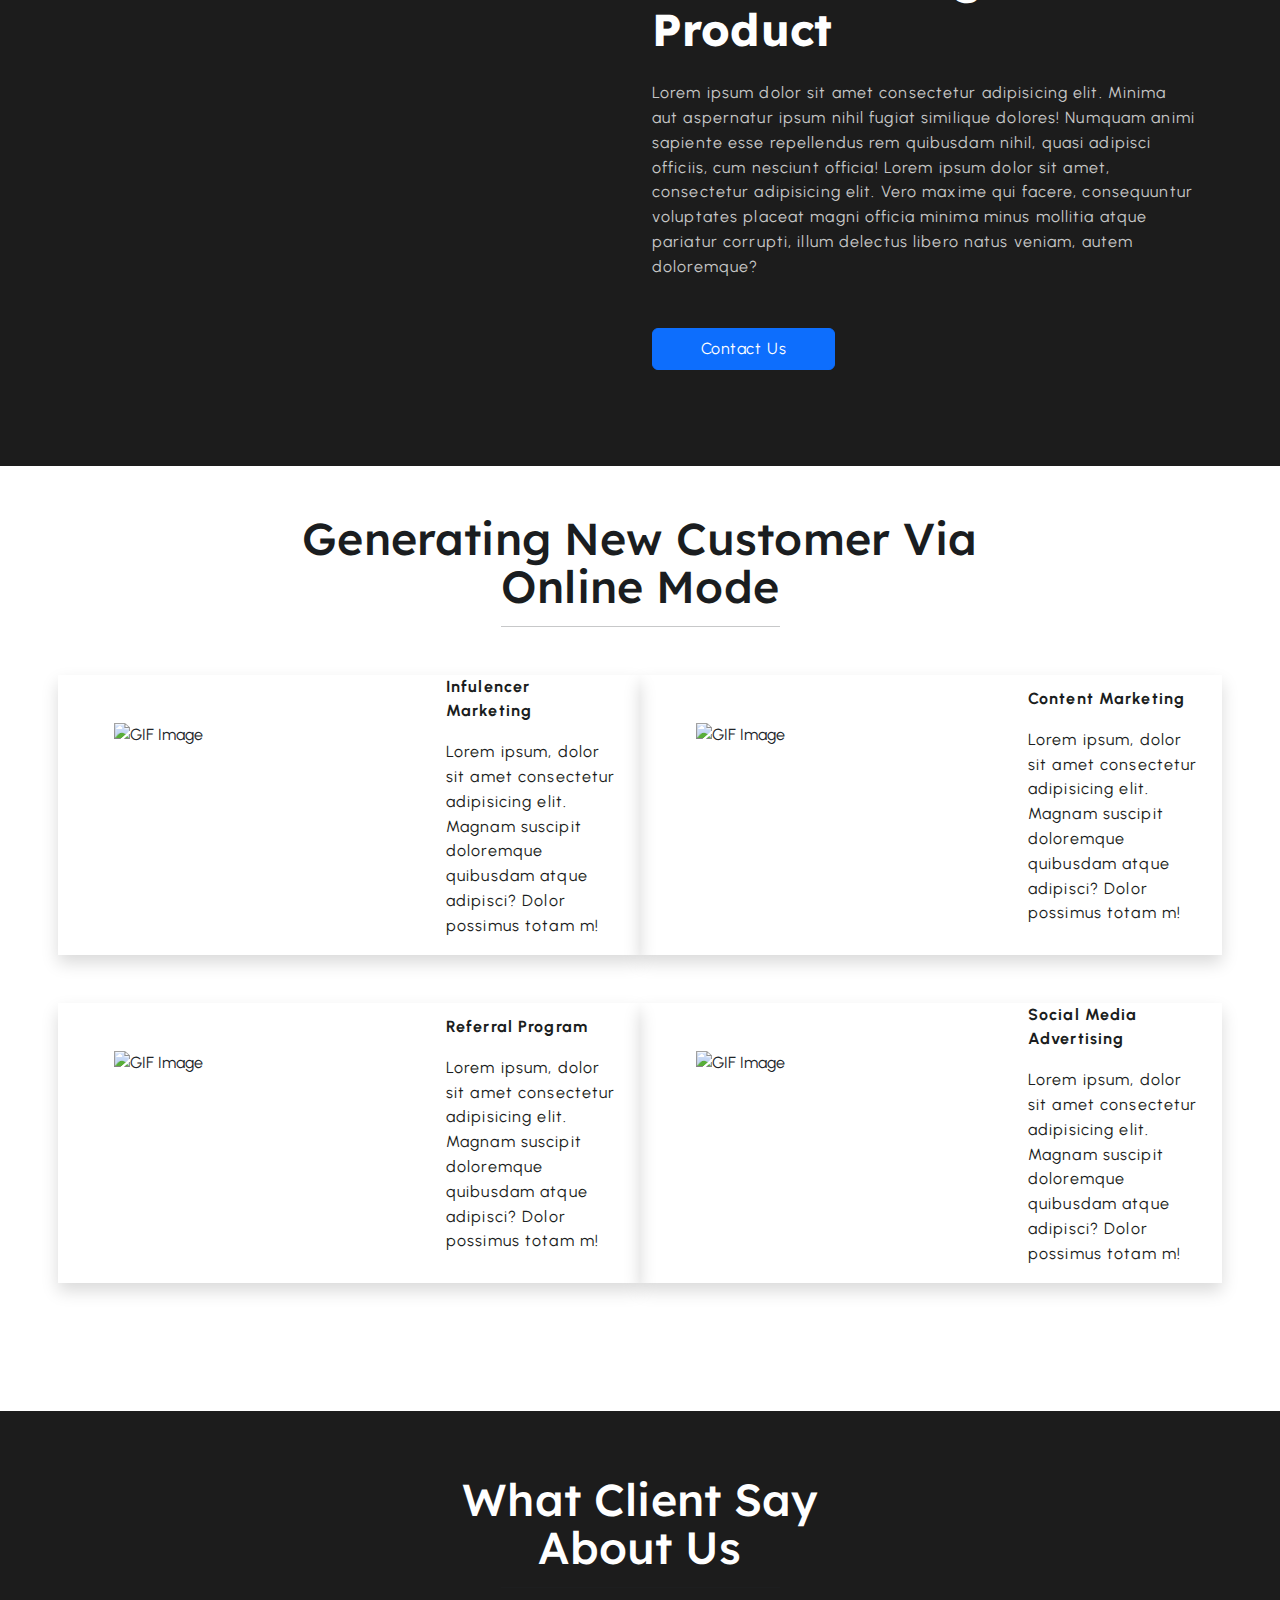
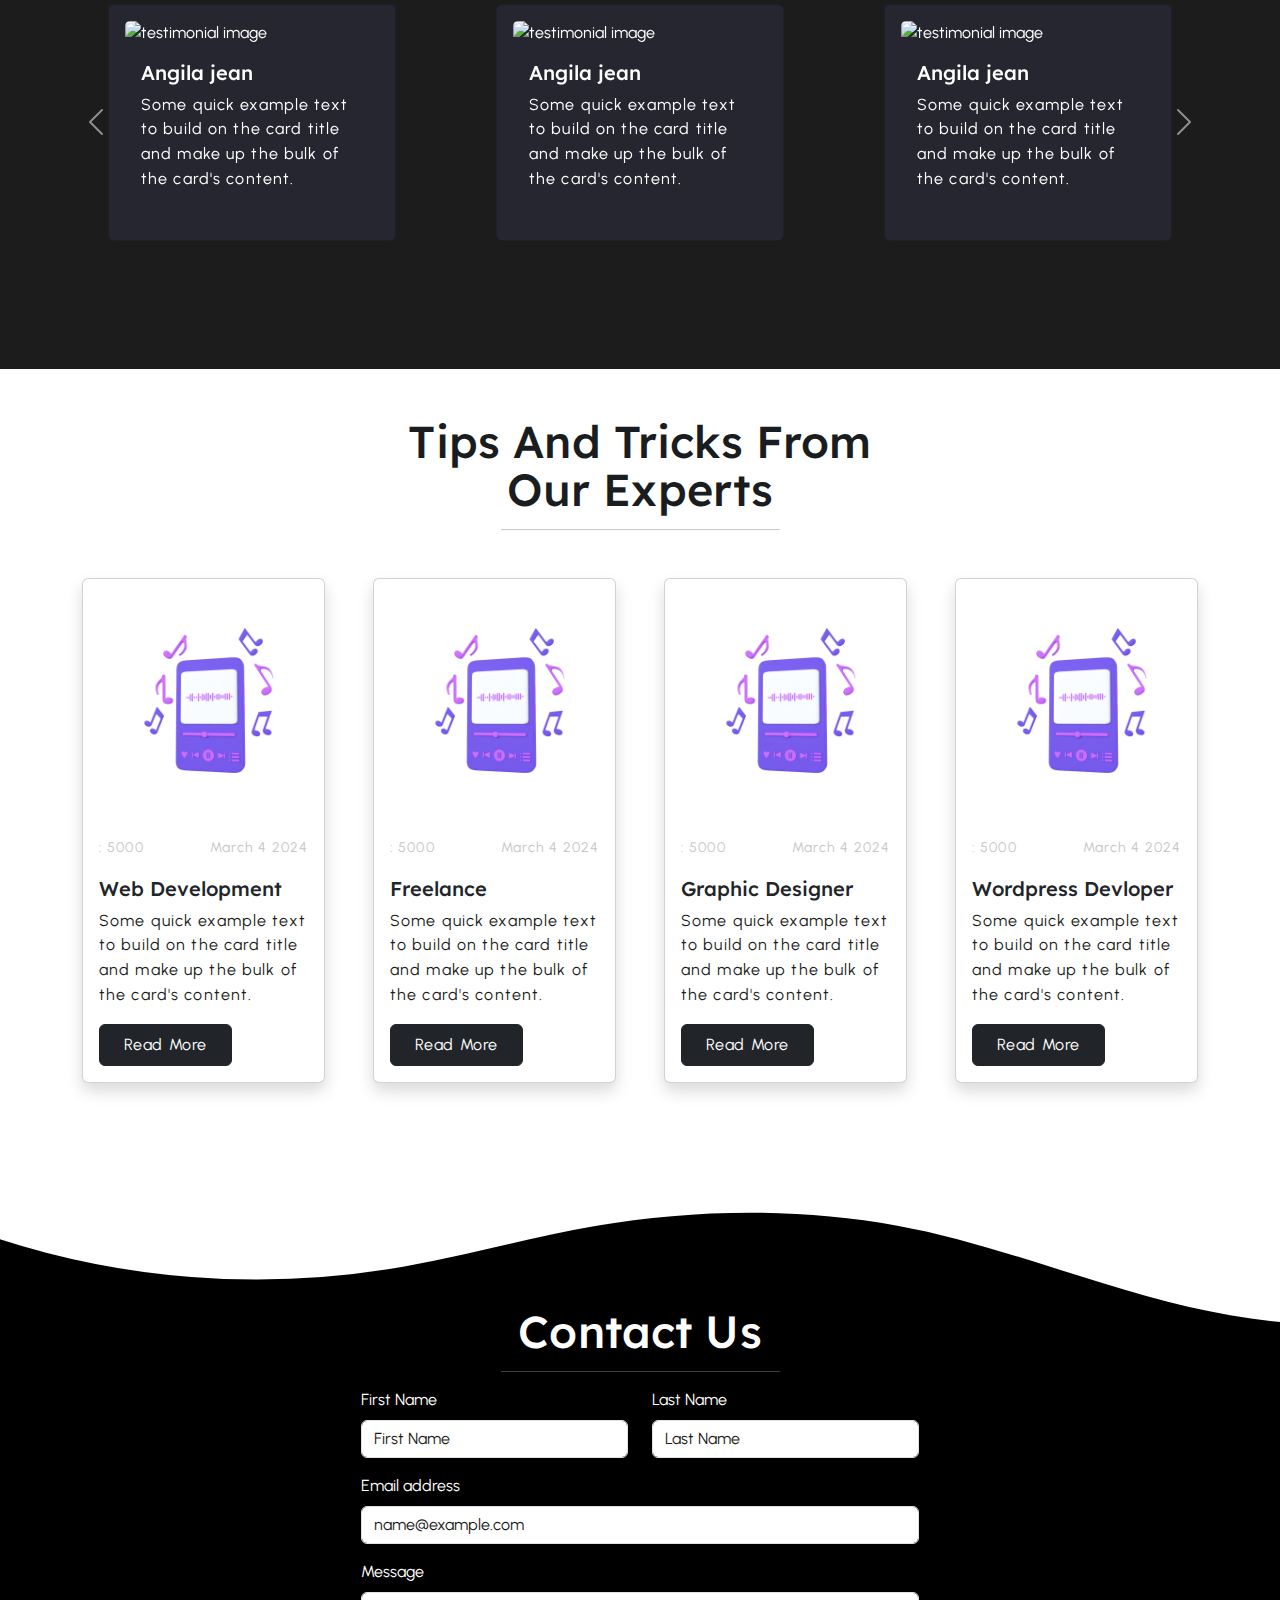
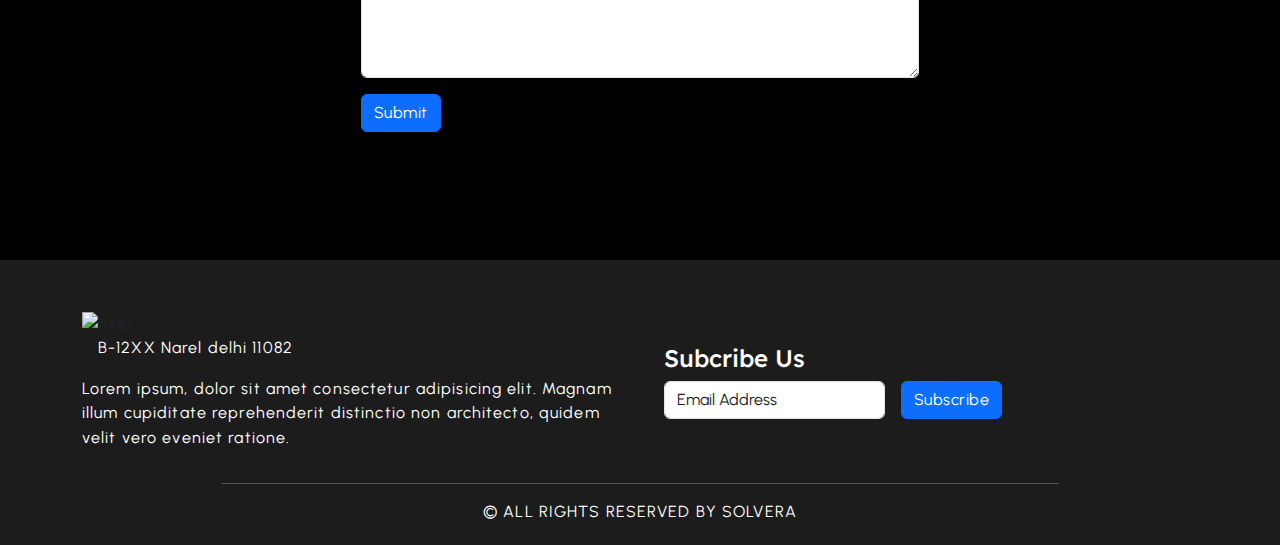
==== commit 81e19842: "fix menu button" ====
--- a/index.html
+++ b/index.html
@@ -23,7 +23,7 @@
   <body>
     <header>
       <!-- Navbar code start  -->
-      <nav class="navbar navbar-expand-lg bg-color py-lg-5 pt-lg-5">
+      <nav class="navbar navbar-expand-lg bg-color py-lg-4 pt-lg-4">
         <div class="container">
           <a class="navbar-brand text-white nav-logo" href="#">SOLVERA</a>
           <button
@@ -63,17 +63,17 @@
     </header>
 
     <main>
-      <section class="bg-main bg-color hero-section py-md-3">
+      <section class="bg-main bg-color hero-section d-flex flex-column justify-content-lg-center align-items-lg-start justify-content-md-start">
         <div class="container">
           <!-- hero section content start -->
-          <div class="row g-5">
+          <div class="row">
             <div
-              class="col-12 col-lg-6 d-flex flex-column justify-content-lg-center align-items-lg-start justify-content-md-start"
+              class="col-12 col-lg-6"
             >
               <h1 class="text-capitalize fw-bolder text-white">
                 We Collect Higiht Quaity Leads
               </h1>
-              <p class="mt-3 mb-5 para-width text-light-grey">
+              <p class="para-width text-light-grey">
                 Lorem ipsum dolor sit amet consectetur adipisicing elit. Minima
                 aut aspernatur ipsum nihil fugiat similique dolores! Numquam
                 animi sapiente esse repellendus rem quibusdam nihil, quasi
@@ -93,7 +93,7 @@
             <!-- hero section content End -->
 
             <!-- hero section Video Start -->
-            <div class="col-12 col-lg-6">
+            <div class="col-12 col-lg-6 mt-5">
               <div class="text-center">
                 <video
                   class="text-capitalize hero-video"
@@ -842,7 +842,7 @@
               </div>
               <div class="mb-3">
                 <label for="exampleFormControlTextarea1" class="form-label"
-                  >Example textarea</label
+                  >Message</label
                 >
                 <textarea
                   class="form-control"
--- a/style.css
+++ b/style.css
@@ -85,15 +85,8 @@
 }
 
 /* hero section start  */
-.hero-section .container{
-    display: grid;
-    place-content: center;
-    height: inherit;
-
-}
-
 .bg-main {
-    height: 90vh;
+    height: 600px;
     position: relative;
 }
 
@@ -241,7 +234,7 @@
         height: auto;
     }
     .bg-main{
-        height: 120vh;
+        height: 650px
     }
 }
 
@@ -251,7 +244,7 @@
     }
 
     .bg-main{
-        height: 120vh;
+        height: 600px;
     }
     
     .hero-video{
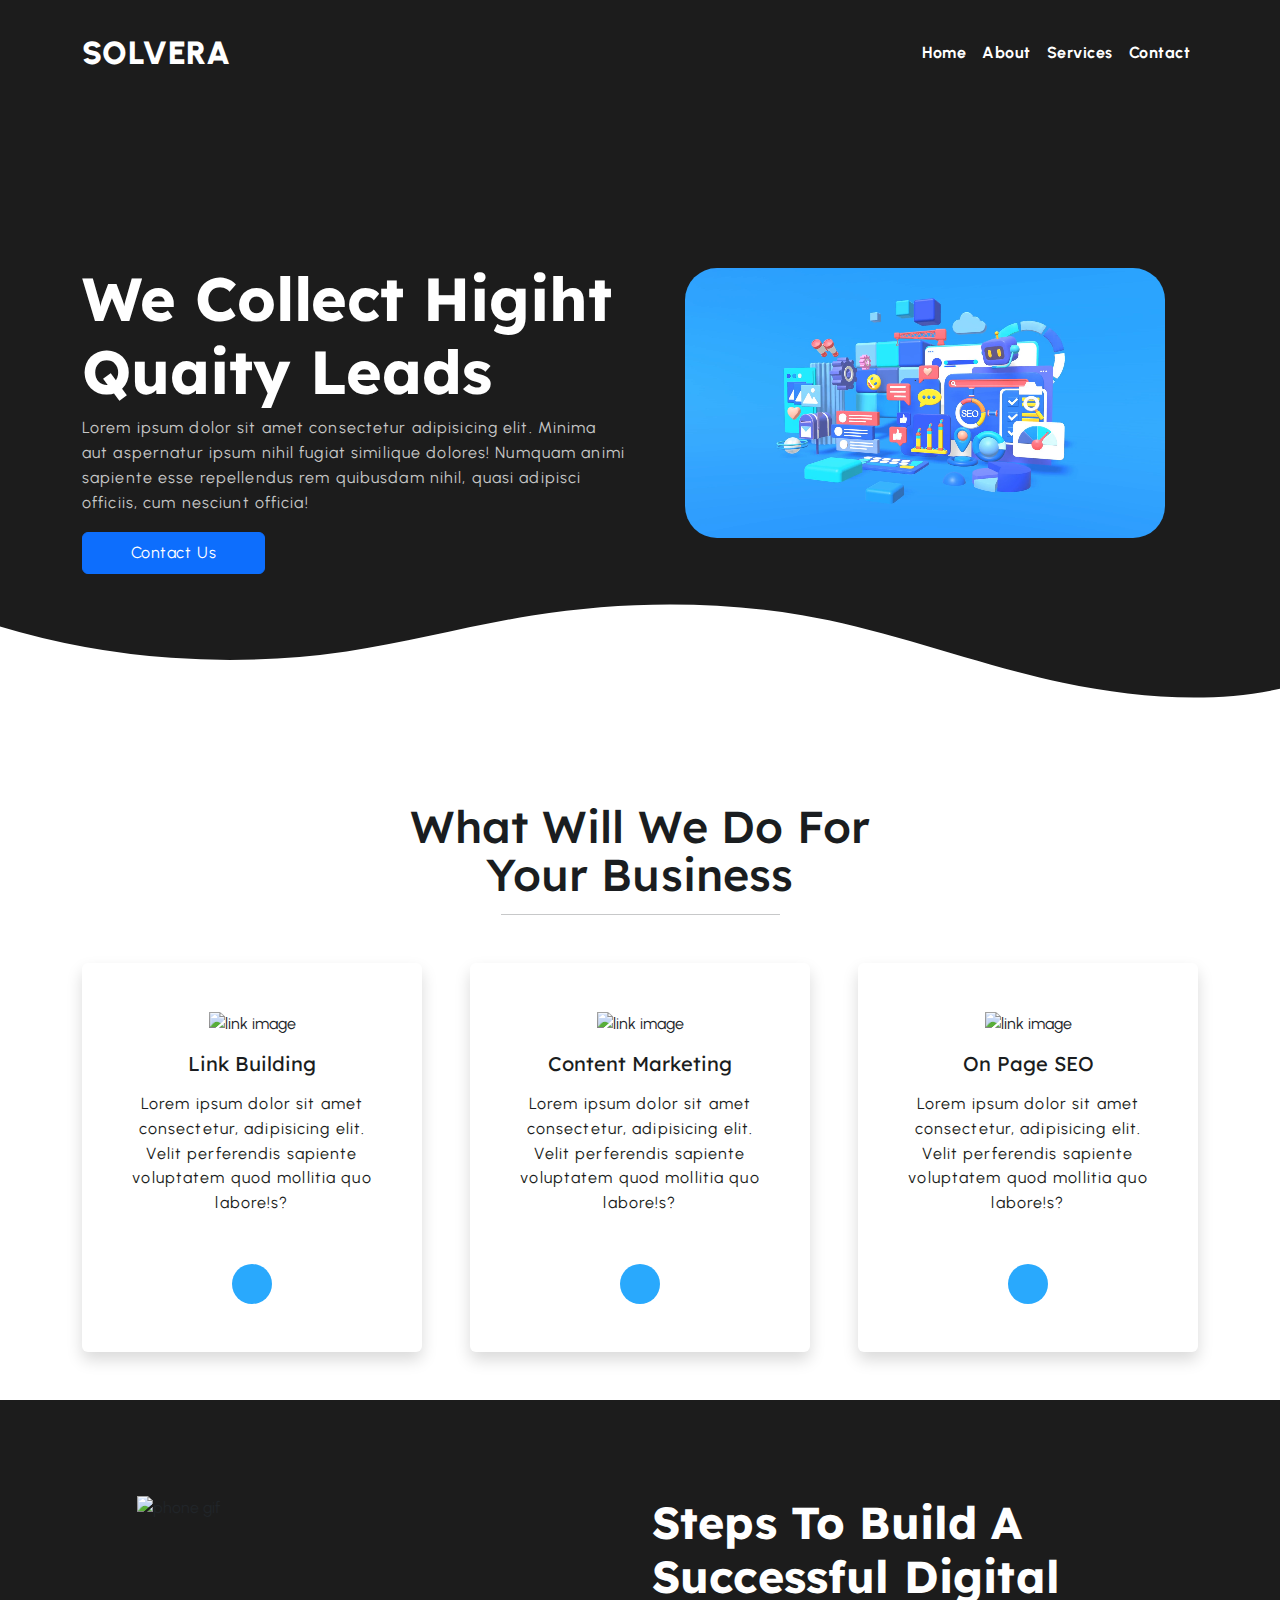
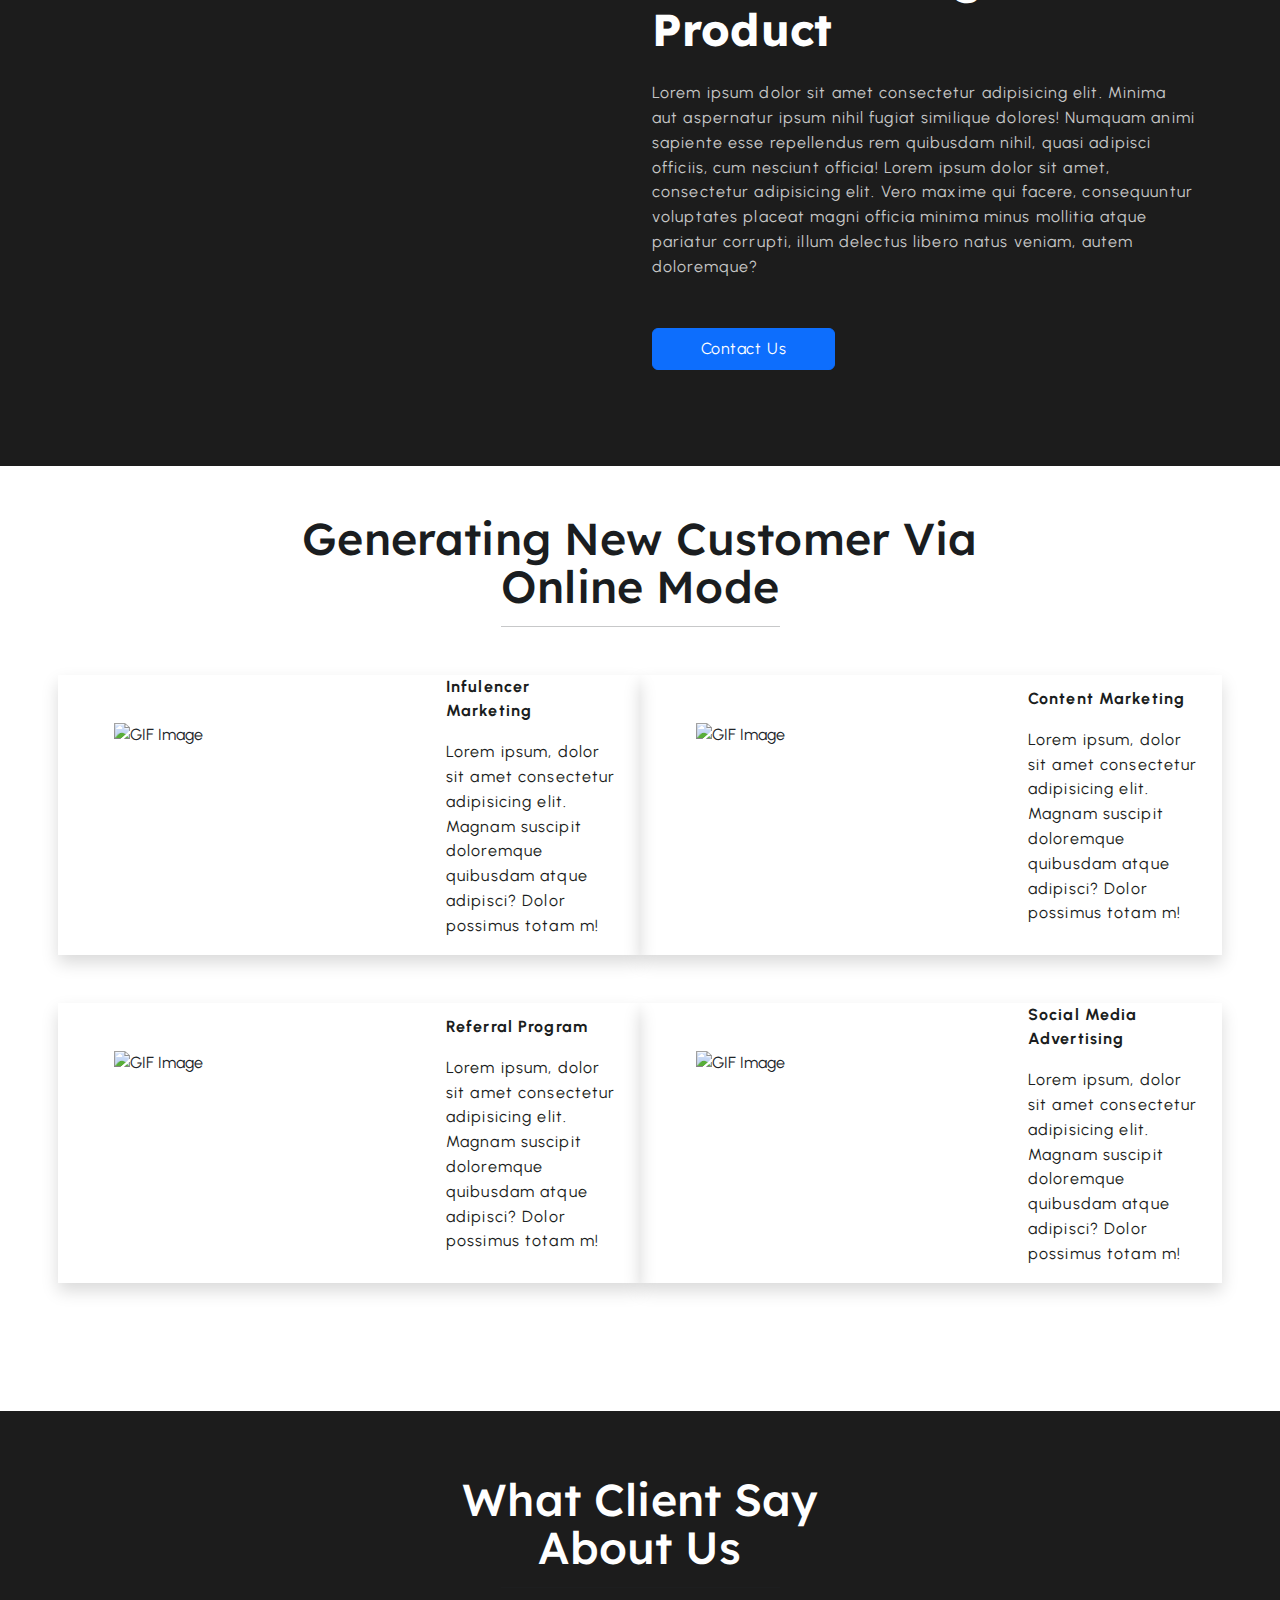
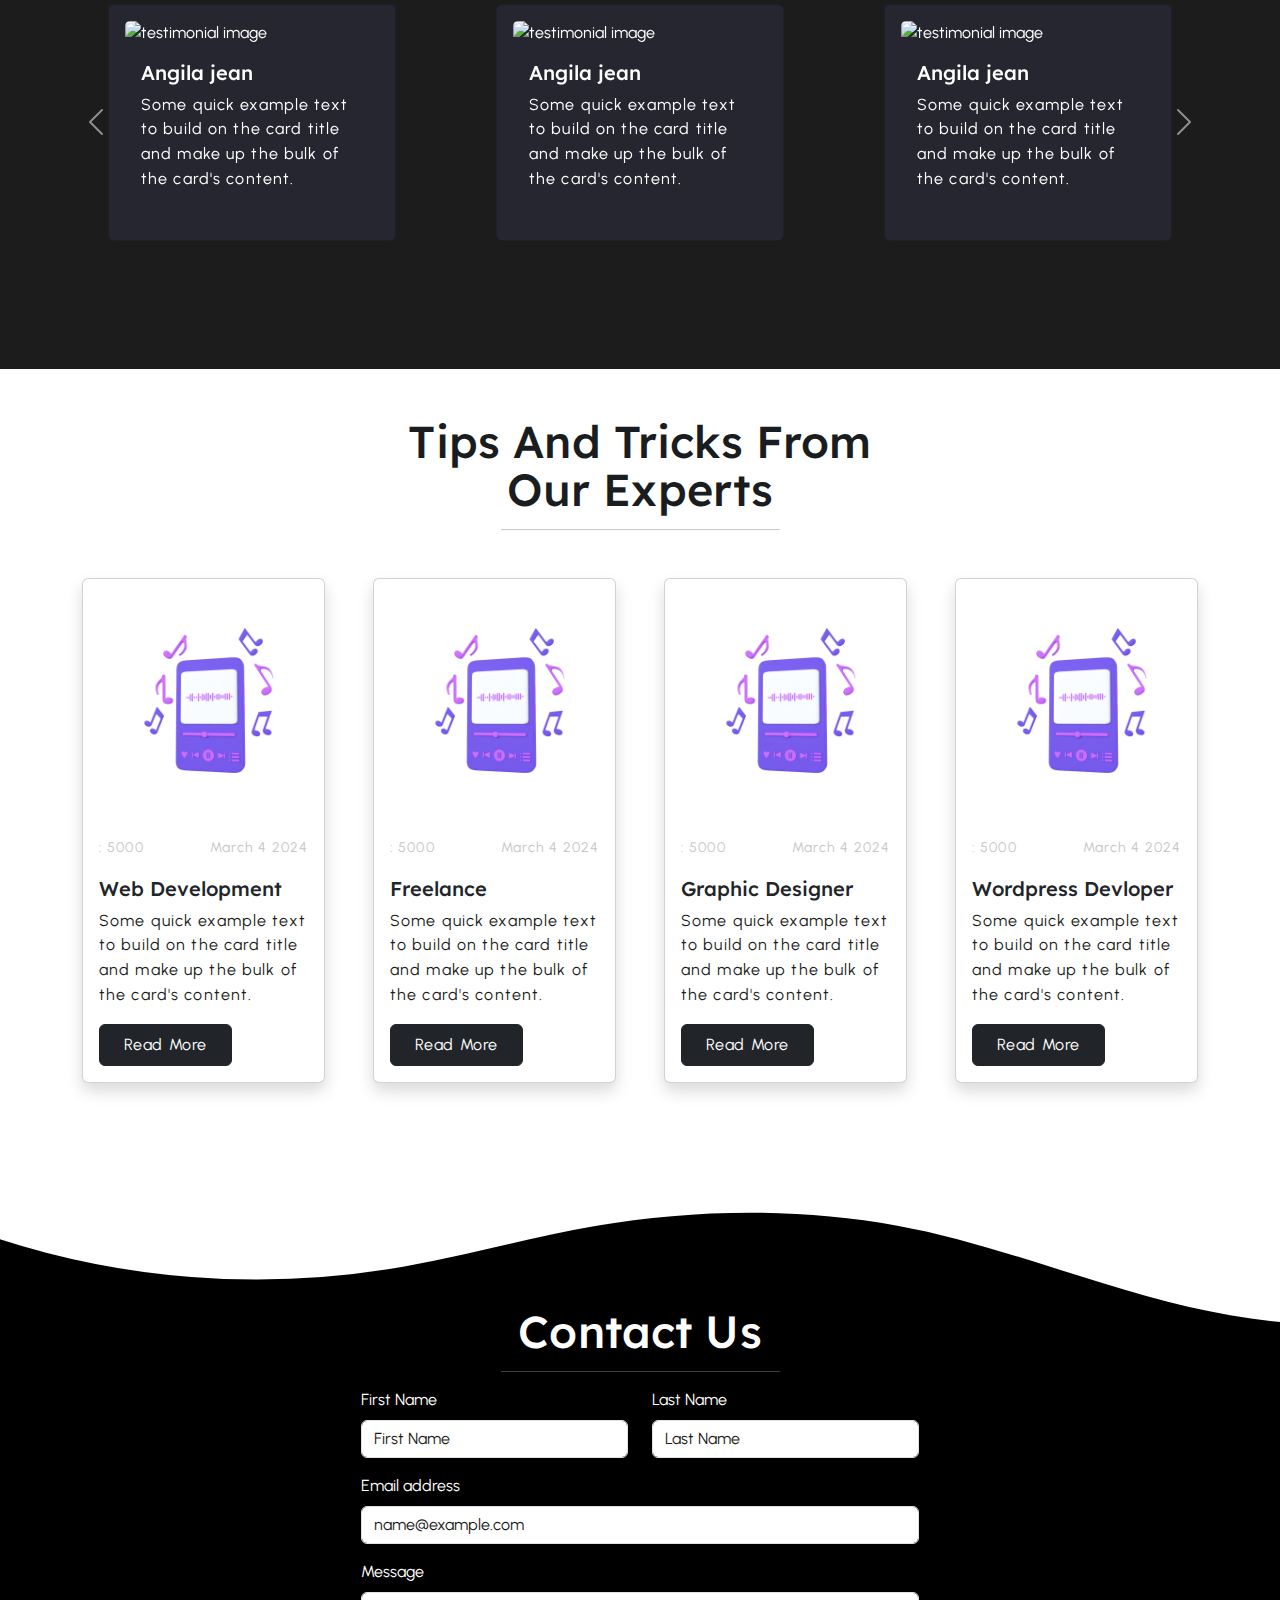
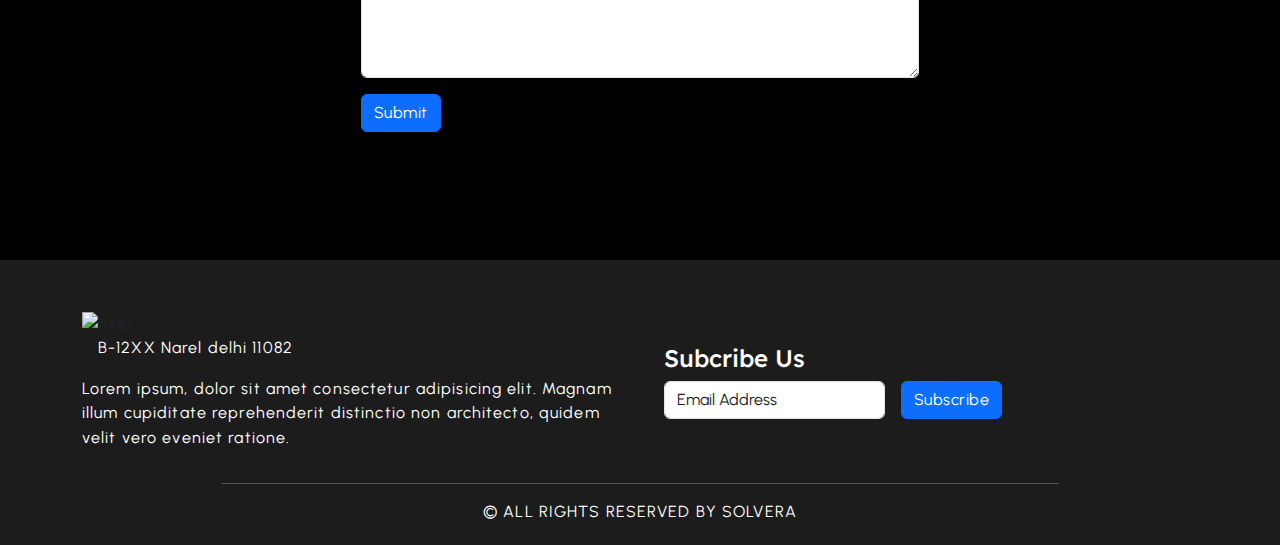
==== commit dcea0c3d: "fix video margin" ====
--- a/index.html
+++ b/index.html
@@ -70,7 +70,7 @@
             <div
               class="col-12 col-lg-6"
             >
-              <h1 class="text-capitalize fw-bolder text-white">
+              <h1 class="text-capitalize fw-bolder text-white pt-md-4 pt-4">
                 We Collect Higiht Quaity Leads
               </h1>
               <p class="para-width text-light-grey">
@@ -93,7 +93,7 @@
             <!-- hero section content End -->
 
             <!-- hero section Video Start -->
-            <div class="col-12 col-lg-6 mt-5">
+            <div class="col-12 col-lg-6 mt-5 mt-lg-0 d-flex flex-column justify-content-center align-items-center ">
               <div class="text-center">
                 <video
                   class="text-capitalize hero-video"
